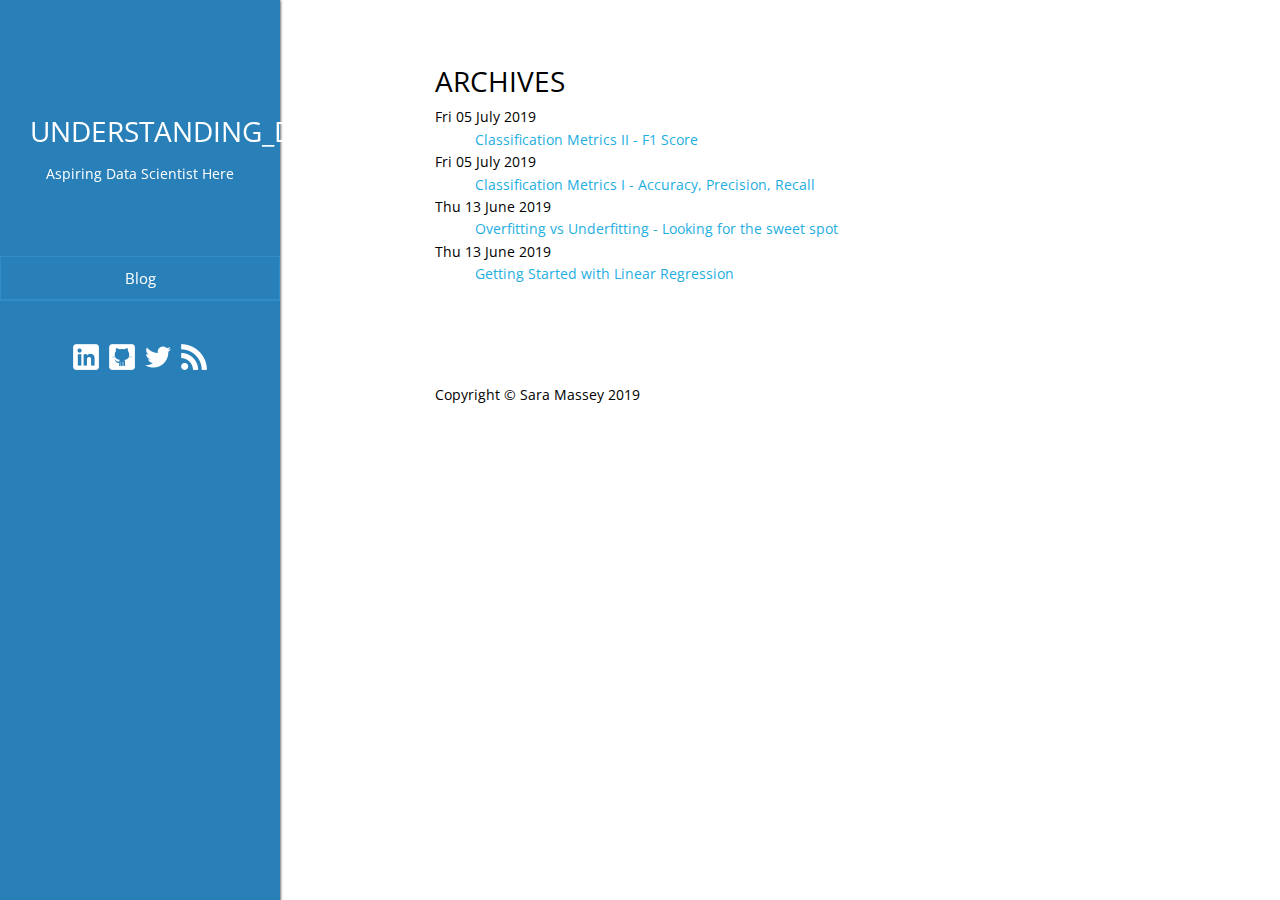
==== archives.html @ f1093783 "Generate Pelican site" ====
<!doctype html>
<html lang="en" itemscope itemtype="http://schema.org/Person">
<head>
  <meta charset="utf-8">
  <!-- Site Meta Data -->
  <title> Understanding_Data | Aspiring Data Scientist Here </title>
  <meta name="viewport" content="width=device-width, initial-scale=1">
  <meta name="description" content="">
  <meta name="author" content="Sara Massey">

  <link rel="shortcut icon" href="url-to-favicon">

  <!-- schema.org -->
  <meta itemprop="name" content="Understanding_Data">
  <meta itemprop="image" content="">
  <meta itemprop="description" content="">

  <link href='https://fonts.googleapis.com/css?family=Open+Sans:400,600,700' rel='stylesheet' type='text/css'>
  <!-- Style Meta Data -->
  <link rel="stylesheet" href="https://SMassey25.github.io/Understanding_Data/theme/css/style.css" type="text/css" />
  <link rel="stylesheet" href="https://SMassey25.github.io/Understanding_Data/theme/css/pygments.css" type="text/css" />

  <!-- Feed Meta Data -->
    <link href="https://SMassey25.github.io/Understanding_Data/feeds/all.atom.xml" type="application/atom+xml" rel="alternate" title="Understanding_Data ATOM Feed" />

  <!-- Twitter Feed -->
  <meta name="twitter:card" content="summary">
  <meta name="twitter:site" content="">
  <meta name="twitter:image" content="">

<meta name="twitter:creator" content="">
<meta name="twitter:url" content="https://SMassey25.github.io/Understanding_Data/archives.html">
<meta name="twitter:title" content="Understanding_Data ~ Archives">
<meta name="twitter:description" content="Understanding_Data ~ Archives du site">

<!-- Facebook Meta Data -->
<meta property="og:title" content="Understanding_Data ~ Archives" />
<meta property="og:description" content="Understanding_Data ~ Archives" />
<meta property="og:image" content="" />
</head>

<body>
  <!-- Sidebar -->
  <aside>
    <!--<center><a href="https://SMassey25.github.io/Understanding_Data"><img id="avatar" src=""></a></center>-->
    <h1>Understanding_Data</h1>
      <p>Aspiring Data Scientist Here</p>
    <br>


    <nav class="nav">
      <ul class="list-bare">

          <li><a class="nav__link" href="https://SMassey25.github.io/Understanding_Data">Blog</a></li>


      </ul>
    </nav>

    <p class="social">
        <a href="https://www.linkedin.com/in/saramassey25" target="_blank" ><img src="https://SMassey25.github.io/Understanding_Data/theme/images/icons/linkedin.png"></a>
        <a href="https://github.com/username" target="_blank" ><img src="https://SMassey25.github.io/Understanding_Data/theme/images/icons/github.png"></a>
        <a href="https://twitter.com/username" target="_blank" ><img src="https://SMassey25.github.io/Understanding_Data/theme/images/icons/twitter.png"></a>
      <a href="https://SMassey25.github.io/Understanding_Data/feeds/all.atom.xml" rel="alternate">
        <img src="https://SMassey25.github.io/Understanding_Data/theme/images/icons/rss.png"></a>
    </p>

    <!--
    <h2>Categories</h2>
    <ul class="navbar">
      <li><a href="https://SMassey25.github.io/Understanding_Data/category/misc.html">misc</a></li>
    </ul>
    -->
  </aside>

  <!-- Content -->
  <article>
<h1>Archives</h1>

<dl>
    <dt>Fri 05 July 2019</dt>
    <dd><a href="https://SMassey25.github.io/Understanding_Data/blog_2.html">Classification Metrics II - F1 Score</a></dd>
    <dt>Fri 05 July 2019</dt>
    <dd><a href="https://SMassey25.github.io/Understanding_Data/blog_2_prerequisites.html">Classification Metrics I - Accuracy, Precision, Recall</a></dd>
    <dt>Thu 13 June 2019</dt>
    <dd><a href="https://SMassey25.github.io/Understanding_Data/blog_1_prerequisites.html">Overfitting vs Underfitting - Looking for the sweet spot</a></dd>
    <dt>Thu 13 June 2019</dt>
    <dd><a href="https://SMassey25.github.io/Understanding_Data/blog_1.html">Getting Started with Linear Regression</a></dd>
</dl>
  </article>

  <!-- Footer -->
  <footer>
    <p>
      Copyright © Sara Massey 2019
    </p>
  </footer>


</body>
</html>
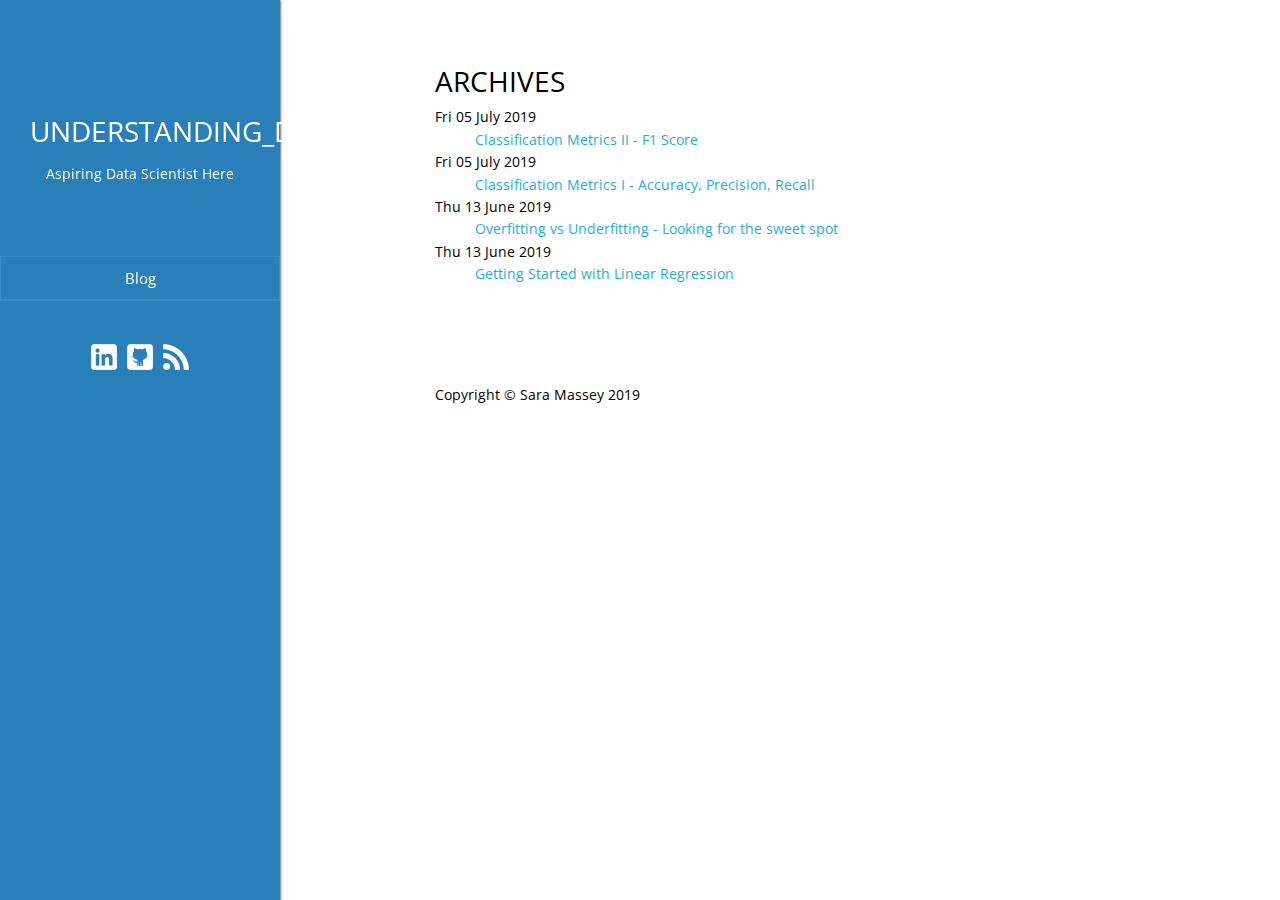
==== commit 1e4c1d8f: "Generate Pelican site" ====
--- a/archives.html
+++ b/archives.html
@@ -60,7 +60,6 @@
     <p class="social">
         <a href="https://www.linkedin.com/in/saramassey25" target="_blank" ><img src="https://SMassey25.github.io/Understanding_Data/theme/images/icons/linkedin.png"></a>
         <a href="https://github.com/username" target="_blank" ><img src="https://SMassey25.github.io/Understanding_Data/theme/images/icons/github.png"></a>
-        <a href="https://twitter.com/username" target="_blank" ><img src="https://SMassey25.github.io/Understanding_Data/theme/images/icons/twitter.png"></a>
       <a href="https://SMassey25.github.io/Understanding_Data/feeds/all.atom.xml" rel="alternate">
         <img src="https://SMassey25.github.io/Understanding_Data/theme/images/icons/rss.png"></a>
     </p>
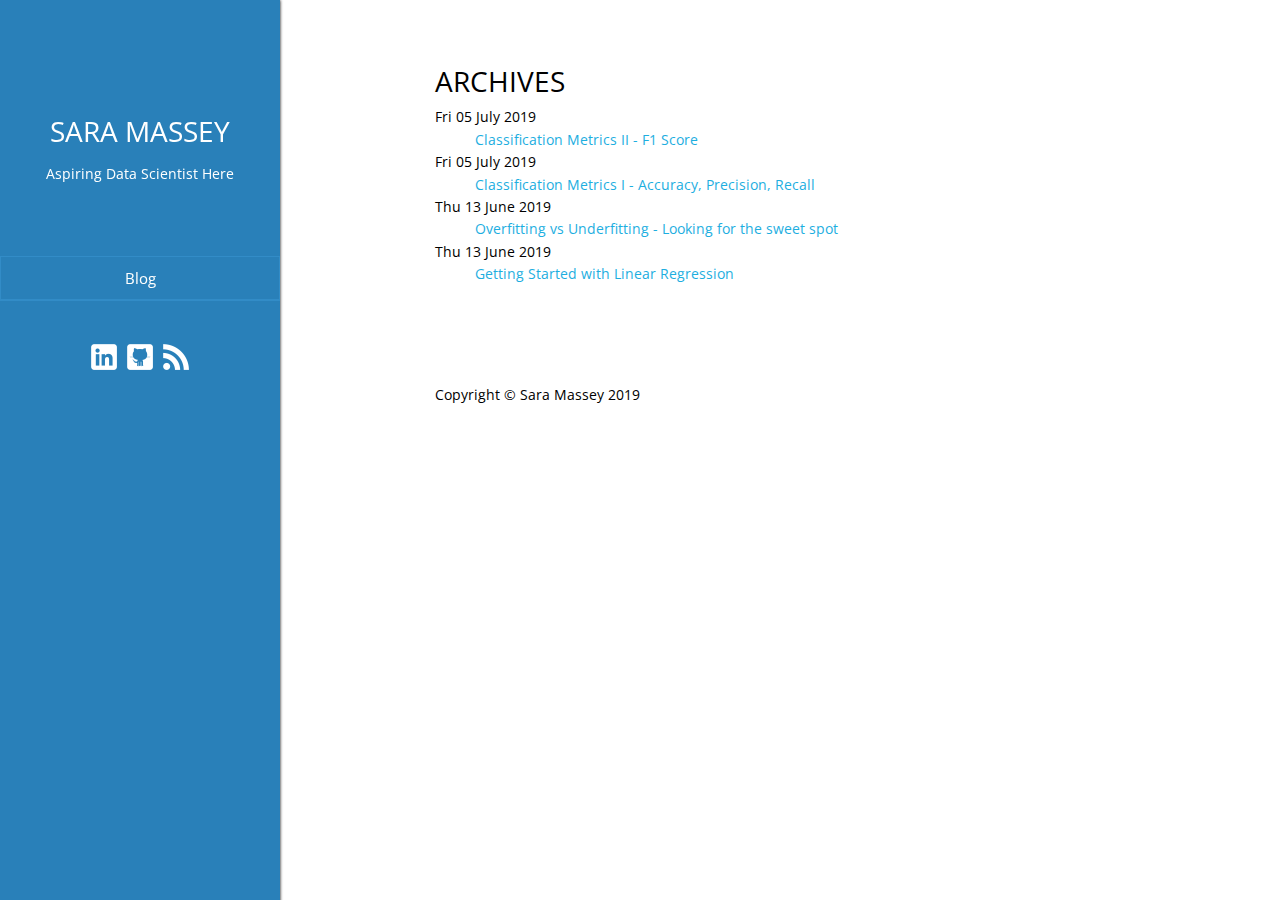
==== commit d432058d: "Generate Pelican site" ====
--- a/archives.html
+++ b/archives.html
@@ -3,7 +3,7 @@
 <head>
   <meta charset="utf-8">
   <!-- Site Meta Data -->
-  <title> Understanding_Data | Aspiring Data Scientist Here </title>
+  <title> Sara Massey | Aspiring Data Scientist Here </title>
   <meta name="viewport" content="width=device-width, initial-scale=1">
   <meta name="description" content="">
   <meta name="author" content="Sara Massey">
@@ -11,7 +11,7 @@
   <link rel="shortcut icon" href="url-to-favicon">
 
   <!-- schema.org -->
-  <meta itemprop="name" content="Understanding_Data">
+  <meta itemprop="name" content="Sara Massey">
   <meta itemprop="image" content="">
   <meta itemprop="description" content="">
 
@@ -21,7 +21,7 @@
   <link rel="stylesheet" href="https://SMassey25.github.io/Understanding_Data/theme/css/pygments.css" type="text/css" />
 
   <!-- Feed Meta Data -->
-    <link href="https://SMassey25.github.io/Understanding_Data/feeds/all.atom.xml" type="application/atom+xml" rel="alternate" title="Understanding_Data ATOM Feed" />
+    <link href="https://SMassey25.github.io/Understanding_Data/feeds/all.atom.xml" type="application/atom+xml" rel="alternate" title="Sara Massey ATOM Feed" />
 
   <!-- Twitter Feed -->
   <meta name="twitter:card" content="summary">
@@ -30,12 +30,12 @@
 
 <meta name="twitter:creator" content="">
 <meta name="twitter:url" content="https://SMassey25.github.io/Understanding_Data/archives.html">
-<meta name="twitter:title" content="Understanding_Data ~ Archives">
-<meta name="twitter:description" content="Understanding_Data ~ Archives du site">
+<meta name="twitter:title" content="Sara Massey ~ Archives">
+<meta name="twitter:description" content="Sara Massey ~ Archives du site">
 
 <!-- Facebook Meta Data -->
-<meta property="og:title" content="Understanding_Data ~ Archives" />
-<meta property="og:description" content="Understanding_Data ~ Archives" />
+<meta property="og:title" content="Sara Massey ~ Archives" />
+<meta property="og:description" content="Sara Massey ~ Archives" />
 <meta property="og:image" content="" />
 </head>
 
@@ -43,7 +43,7 @@
   <!-- Sidebar -->
   <aside>
     <!--<center><a href="https://SMassey25.github.io/Understanding_Data"><img id="avatar" src=""></a></center>-->
-    <h1>Understanding_Data</h1>
+    <h1>Sara Massey</h1>
       <p>Aspiring Data Scientist Here</p>
     <br>
 
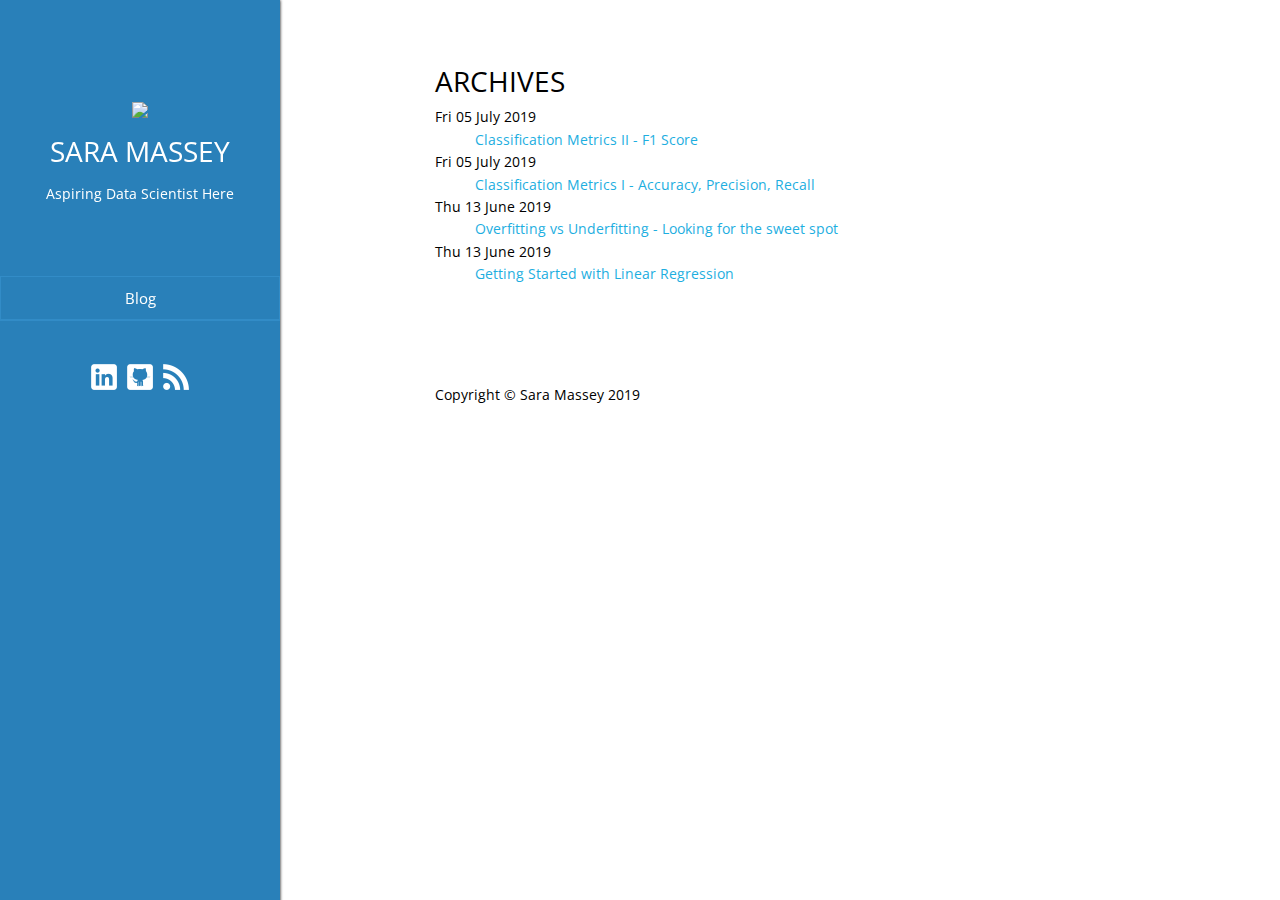
==== commit eb9a045a: "Generate Pelican site" ====
--- a/archives.html
+++ b/archives.html
@@ -8,7 +8,7 @@
   <meta name="description" content="">
   <meta name="author" content="Sara Massey">
 
-  <link rel="shortcut icon" href="url-to-favicon">
+  <link rel="shortcut icon" href="">
 
   <!-- schema.org -->
   <meta itemprop="name" content="Sara Massey">
@@ -42,6 +42,7 @@
 <body>
   <!-- Sidebar -->
   <aside>
+    <img src = 'static\images\aside.jpg'> 
     <!--<center><a href="https://SMassey25.github.io/Understanding_Data"><img id="avatar" src=""></a></center>-->
     <h1>Sara Massey</h1>
       <p>Aspiring Data Scientist Here</p>
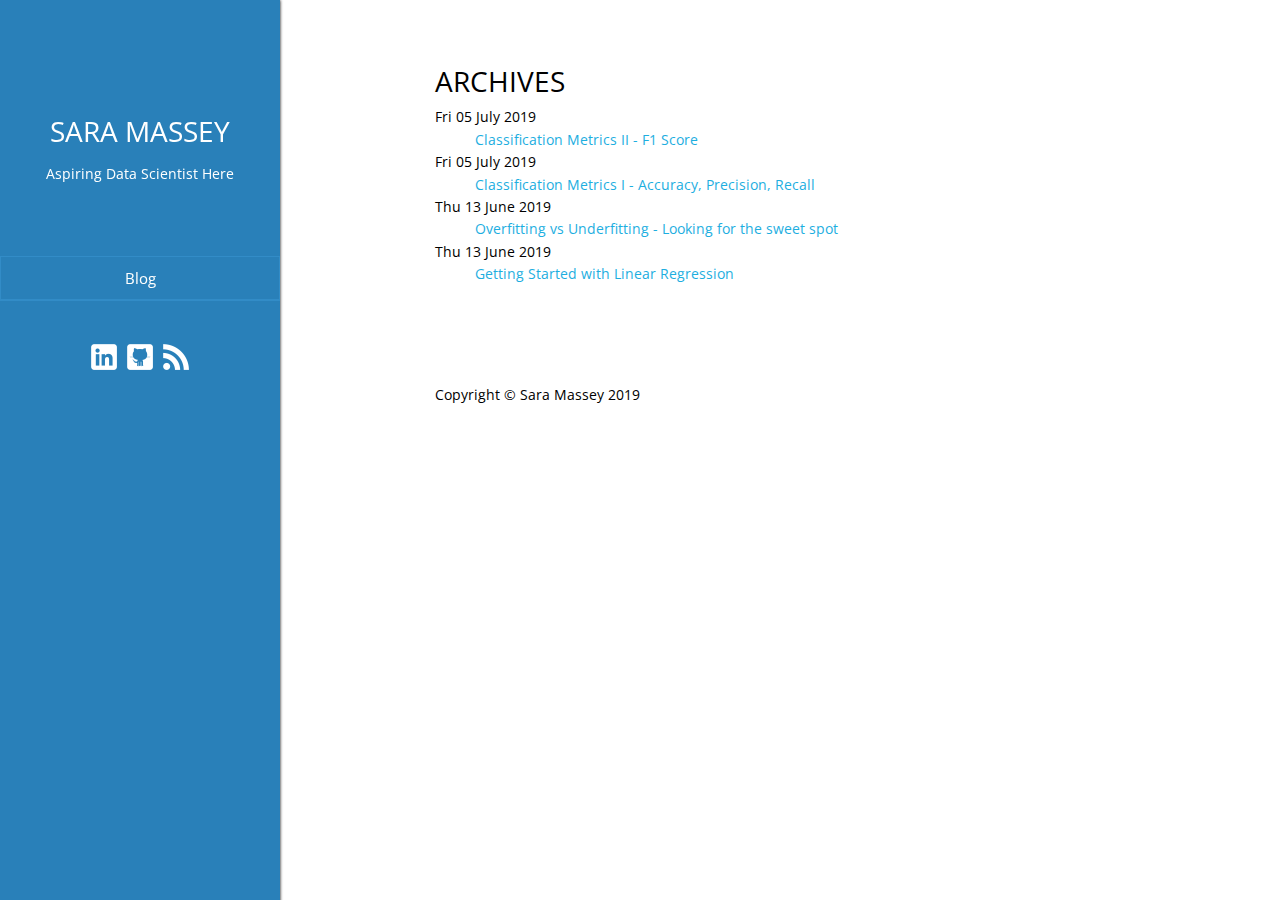
==== commit 1e2a52f4: "Generate Pelican site" ====
--- a/archives.html
+++ b/archives.html
@@ -41,8 +41,7 @@
 
 <body>
   <!-- Sidebar -->
-  <aside>
-    <img src = 'static\images\aside.jpg'> 
+  <aside> 
     <!--<center><a href="https://SMassey25.github.io/Understanding_Data"><img id="avatar" src=""></a></center>-->
     <h1>Sara Massey</h1>
       <p>Aspiring Data Scientist Here</p>
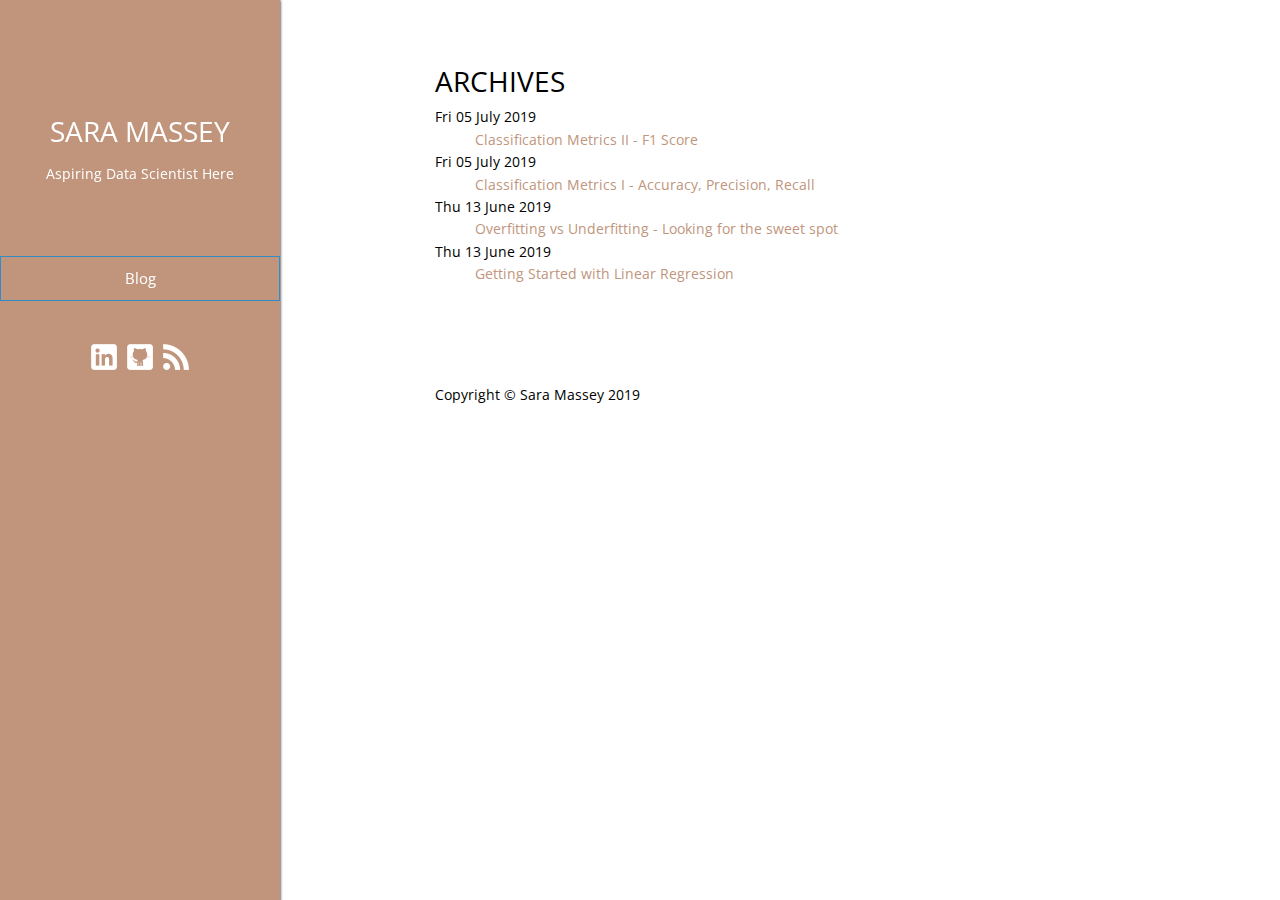
==== commit 5806af29: "Generate Pelican site" ====
--- a/archives.html
+++ b/archives.html
@@ -8,7 +8,7 @@
   <meta name="description" content="">
   <meta name="author" content="Sara Massey">
 
-  <link rel="shortcut icon" href="">
+  <!-- <link rel="shortcut icon" href=""> -->
 
   <!-- schema.org -->
   <meta itemprop="name" content="Sara Massey">
@@ -41,7 +41,7 @@
 
 <body>
   <!-- Sidebar -->
-  <aside> 
+  <aside>
     <!--<center><a href="https://SMassey25.github.io/Understanding_Data"><img id="avatar" src=""></a></center>-->
     <h1>Sara Massey</h1>
       <p>Aspiring Data Scientist Here</p>
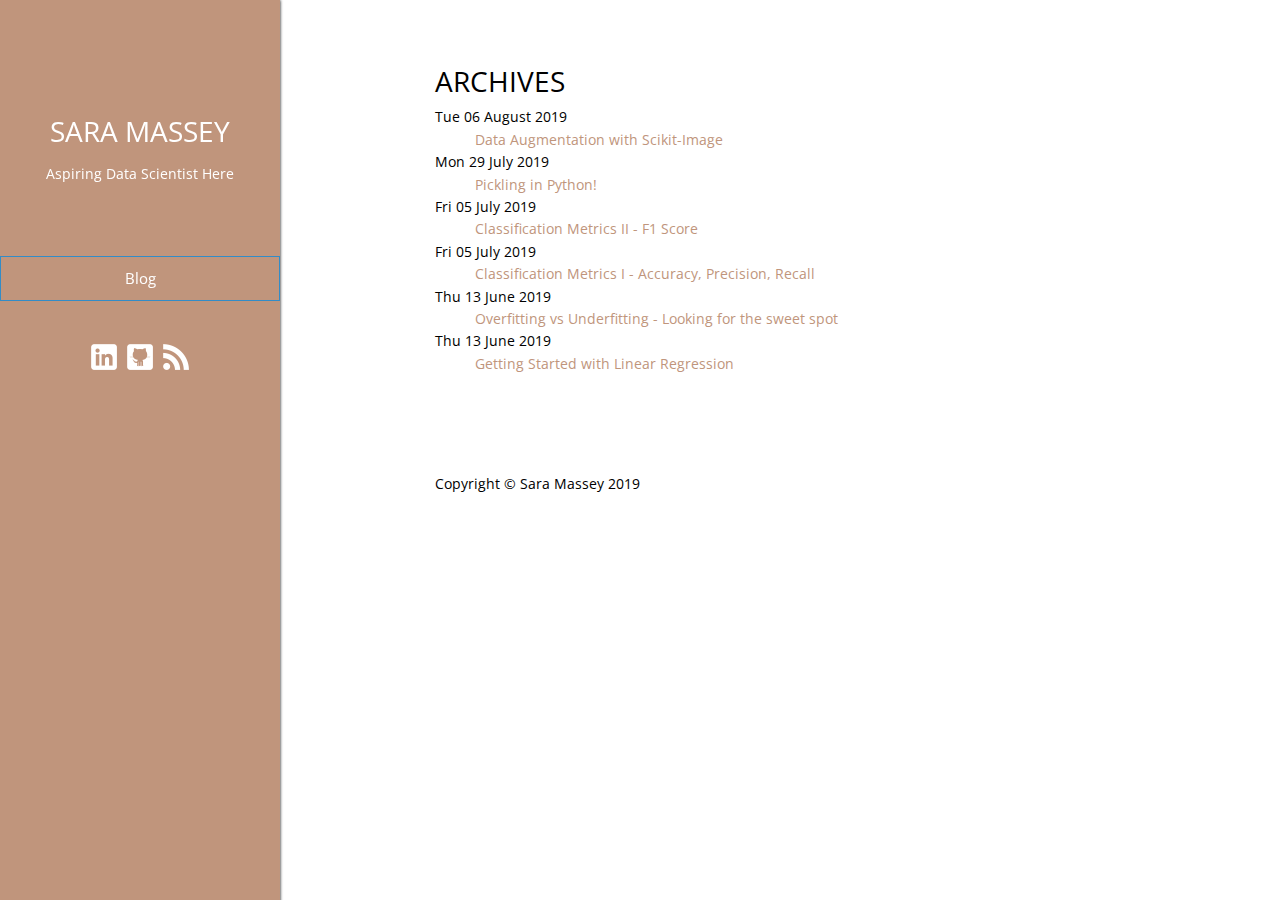
==== commit 9e8e3929: "Generate Pelican site" ====
--- a/archives.html
+++ b/archives.html
@@ -77,6 +77,10 @@
 <h1>Archives</h1>
 
 <dl>
+    <dt>Tue 06 August 2019</dt>
+    <dd><a href="https://SMassey25.github.io/Understanding_Data/blog-4.html">Data Augmentation with Scikit-Image</a></dd>
+    <dt>Mon 29 July 2019</dt>
+    <dd><a href="https://SMassey25.github.io/Understanding_Data/blog-3.html">Pickling in Python!</a></dd>
     <dt>Fri 05 July 2019</dt>
     <dd><a href="https://SMassey25.github.io/Understanding_Data/blog_2.html">Classification Metrics II - F1 Score</a></dd>
     <dt>Fri 05 July 2019</dt>
